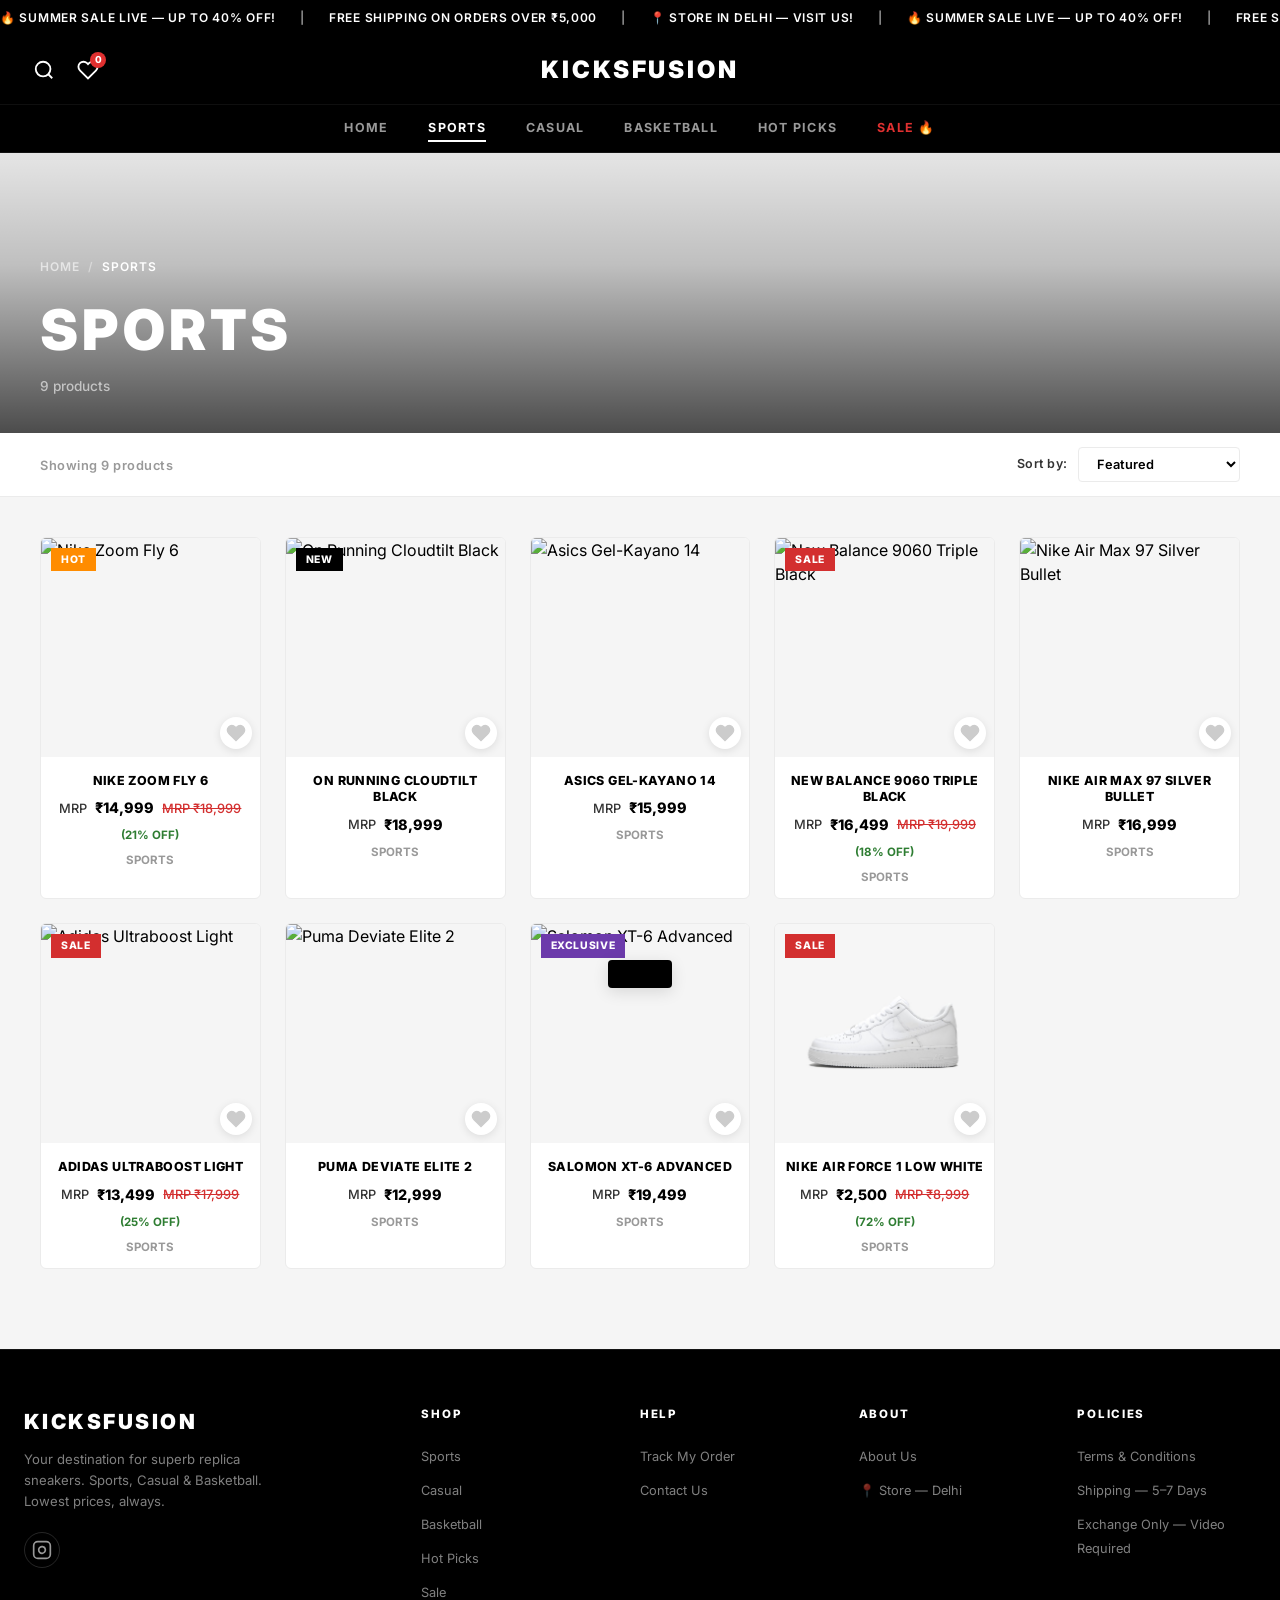
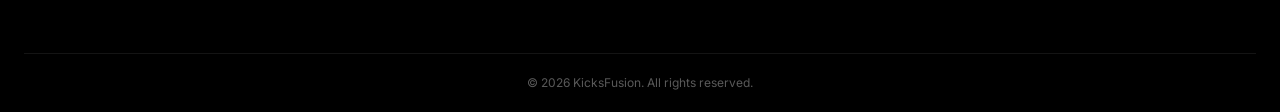
==== category.html @ e2db168f "Initial commit: Sneaker store website" ====
<!DOCTYPE html>
<html lang="en">
<head>
  <meta charset="UTF-8" />
  <meta name="viewport" content="width=device-width, initial-scale=1.0" />
  <title>KicksFusion — Category</title>
  <meta name="description" content="Browse premium replica sneakers at KicksFusion. Superb quality at the lowest prices." />
  <link rel="preconnect" href="https://fonts.googleapis.com" />
  <link rel="preconnect" href="https://fonts.gstatic.com" crossorigin />
  <link href="https://fonts.googleapis.com/css2?family=Inter:wght@400;500;600;700;800;900&display=swap" rel="stylesheet" />
  <link rel="stylesheet" href="style.css" />
  <link rel="stylesheet" href="category.css" />
</head>
<body>

  <!-- ========== ANNOUNCEMENT BAR ========== -->
  <div class="announcement-bar" id="announcement-bar">
    <div class="announcement-track">
      <div class="announcement-content">
        <span>🔥 SUMMER SALE LIVE — UP TO 40% OFF!</span>
        <span class="ann-divider">|</span>
        <span>FREE SHIPPING ON ORDERS OVER ₹5,000</span>
        <span class="ann-divider">|</span>
        <span>📍 STORE IN DELHI — VISIT US!</span>
        <span class="ann-divider">|</span>
        <span>🔥 SUMMER SALE LIVE — UP TO 40% OFF!</span>
        <span class="ann-divider">|</span>
        <span>FREE SHIPPING ON ORDERS OVER ₹5,000</span>
        <span class="ann-divider">|</span>
        <span>📍 STORE IN DELHI — VISIT US!</span>
      </div>
      <div class="announcement-content">
        <span>🔥 SUMMER SALE LIVE — UP TO 40% OFF!</span>
        <span class="ann-divider">|</span>
        <span>FREE SHIPPING ON ORDERS OVER ₹5,000</span>
        <span class="ann-divider">|</span>
        <span>📍 STORE IN DELHI — VISIT US!</span>
        <span class="ann-divider">|</span>
        <span>🔥 SUMMER SALE LIVE — UP TO 40% OFF!</span>
        <span class="ann-divider">|</span>
        <span>FREE SHIPPING ON ORDERS OVER ₹5,000</span>
        <span class="ann-divider">|</span>
        <span>📍 STORE IN DELHI — VISIT US!</span>
      </div>
    </div>
  </div>

  <!-- ========== NAVIGATION ========== -->
  <nav class="navbar" id="navbar">
    <div class="nav-container">
      <button class="hamburger" id="hamburger" aria-label="Menu">
        <svg width="24" height="24" viewBox="0 0 24 24" fill="none" stroke="currentColor" stroke-width="2"><line x1="3" y1="6" x2="21" y2="6"/><line x1="3" y1="12" x2="21" y2="12"/><line x1="3" y1="18" x2="21" y2="18"/></svg>
      </button>
      <a href="index.html" class="logo" id="logo">KICKSFUSION</a>
      <div class="nav-icons">
        <button class="nav-icon-btn" id="search-toggle" aria-label="Search">
          <svg width="22" height="22" viewBox="0 0 24 24" fill="none" stroke="currentColor" stroke-width="2"><circle cx="11" cy="11" r="8"/><line x1="21" y1="21" x2="16.65" y2="16.65"/></svg>
        </button>
        <a href="wishlist.html" class="nav-icon-btn nav-wishlist-btn" id="wishlist-toggle" aria-label="Wishlist">
          <svg width="22" height="22" viewBox="0 0 24 24" fill="none" stroke="currentColor" stroke-width="2"><path d="M20.84 4.61a5.5 5.5 0 00-7.78 0L12 5.67l-1.06-1.06a5.5 5.5 0 00-7.78 7.78l1.06 1.06L12 21.23l7.78-7.78 1.06-1.06a5.5 5.5 0 000-7.78z"/></svg>
          <span class="wishlist-count" id="wishlist-count">0</span>
        </a>
      </div>
    </div>
    <div class="nav-links-bar">
      <div class="nav-links-container">
        <a href="index.html" class="nav-link">HOME</a>
        <a href="category.html?cat=sports" class="nav-link" data-cat="sports">SPORTS</a>
        <a href="category.html?cat=casual" class="nav-link" data-cat="casual">CASUAL</a>
        <a href="category.html?cat=basketball" class="nav-link" data-cat="basketball">BASKETBALL</a>

        <a href="category.html?cat=hot-picks" class="nav-link" data-cat="hot-picks">HOT PICKS</a>
        <a href="category.html?cat=sale" class="nav-link sale-link" data-cat="sale">SALE 🔥</a>
      </div>
    </div>
  </nav>

  <!-- ========== MOBILE MENU ========== -->
  <div class="mobile-menu" id="mobile-menu">
    <div class="mobile-menu-header">
      <span class="mobile-menu-title">MENU</span>
      <button class="mobile-menu-close" id="mobile-menu-close" aria-label="Close menu">
        <svg width="24" height="24" viewBox="0 0 24 24" fill="none" stroke="currentColor" stroke-width="2"><line x1="18" y1="6" x2="6" y2="18"/><line x1="6" y1="6" x2="18" y2="18"/></svg>
      </button>
    </div>
    <div class="mobile-menu-links">
      <a href="index.html">HOME</a>
      <a href="category.html?cat=sports">SPORTS</a>
      <a href="category.html?cat=casual">CASUAL</a>
      <a href="category.html?cat=basketball">BASKETBALL</a>

      <a href="category.html?cat=hot-picks">HOT PICKS</a>
      <a href="category.html?cat=sale" class="sale-link">SALE 🔥</a>
    </div>
  </div>
  <div class="menu-overlay" id="menu-overlay"></div>

  <!-- ========== SEARCH BAR ========== -->
  <div class="search-overlay" id="search-overlay">
    <div class="search-bar-wrapper">
      <input type="text" class="search-input" id="search-input" placeholder="Search sneakers, brands, styles..." />
      <button class="search-close" id="search-close" aria-label="Close search">
        <svg width="24" height="24" viewBox="0 0 24 24" fill="none" stroke="currentColor" stroke-width="2"><line x1="18" y1="6" x2="6" y2="18"/><line x1="6" y1="6" x2="18" y2="18"/></svg>
      </button>
    </div>
    <div class="search-suggestions">
      <span class="search-tag">Jordan 1</span>
      <span class="search-tag">Dunks</span>
      <span class="search-tag">New Balance 550</span>
      <span class="search-tag">Yeezy</span>
      <span class="search-tag">Air Force 1</span>
      <span class="search-tag">On Running</span>
    </div>
  </div>

  <!-- ========== CATEGORY HERO BANNER ========== -->
  <section class="cat-hero" id="cat-hero">
    <div class="cat-hero-overlay"></div>
    <div class="cat-hero-content">
      <nav class="breadcrumb" id="breadcrumb">
        <a href="index.html">Home</a>
        <span>/</span>
        <span id="breadcrumb-cat">Category</span>
      </nav>
      <h1 id="cat-title">CATEGORY</h1>
      <p id="cat-count">0 products</p>
    </div>
  </section>

  <!-- ========== FILTER BAR ========== -->
  <div class="filter-bar">
    <div class="filter-container">
      <div class="filter-left">
        <span class="filter-label" id="results-count">Showing 0 products</span>
      </div>
      <div class="filter-right">
        <label class="sort-label" for="sort-select">Sort by:</label>
        <select class="sort-select" id="sort-select">
          <option value="default">Featured</option>
          <option value="price-low">Price: Low to High</option>
          <option value="price-high">Price: High to Low</option>
          <option value="name-az">Name: A-Z</option>
        </select>
      </div>
    </div>
  </div>

  <!-- ========== PRODUCT GRID ========== -->
  <section class="cat-products">
    <div class="cat-products-container">
      <div class="cat-product-grid" id="cat-product-grid">
        <!-- JS injects product cards -->
      </div>
    </div>
  </section>

  <!-- ========== FOOTER ========== -->
  <footer class="footer" id="footer">
    <div class="footer-container">
      <div class="footer-grid">
        <div class="footer-col footer-brand-col">
          <a href="index.html" class="footer-logo">KICKSFUSION</a>
          <p class="footer-desc">Your destination for superb replica sneakers. Sports, Casual & Basketball. Lowest prices, always.</p>
          <div class="footer-socials">
            <a href="https://www.instagram.com/_kicks_fusion_/" target="_blank" aria-label="Instagram" class="social-link">
              <svg width="20" height="20" viewBox="0 0 24 24" fill="none" stroke="currentColor" stroke-width="2"><rect x="2" y="2" width="20" height="20" rx="5"/><path d="M16 11.37A4 4 0 1112.63 8 4 4 0 0116 11.37z"/><line x1="17.5" y1="6.5" x2="17.51" y2="6.5"/></svg>
            </a>
          </div>
        </div>
        <div class="footer-col">
          <h4>SHOP</h4>
          <ul>
            <li><a href="category.html?cat=sports">Sports</a></li>
            <li><a href="category.html?cat=casual">Casual</a></li>
            <li><a href="category.html?cat=basketball">Basketball</a></li>

            <li><a href="category.html?cat=hot-picks">Hot Picks</a></li>
            <li><a href="category.html?cat=sale">Sale</a></li>
          </ul>
        </div>
        <div class="footer-col">
          <h4>HELP</h4>
          <ul>
            <li><a href="https://wa.me/918830056741?text=Hi!%20I%20want%20to%20track%20my%20order." target="_blank">Track My Order</a></li>
            <li><a href="https://wa.me/918830056741?text=Hi!%20I%20need%20help." target="_blank">Contact Us</a></li>
          </ul>
        </div>
        <div class="footer-col">
          <h4>ABOUT</h4>
          <ul>
            <li><a href="index.html#about">About Us</a></li>
            <li><a href="https://www.google.com/maps/place/Delhi" target="_blank">📍 Store — Delhi</a></li>
          </ul>
        </div>
        <div class="footer-col">
          <h4>POLICIES</h4>
          <ul>

            <li><a href="#">Terms & Conditions</a></li>
            <li><a href="#">Shipping — 5–7 Days</a></li>
            <li><a href="#">Exchange Only — Video Required</a></li>
          </ul>
        </div>
      </div>
      <div class="footer-bottom">
        <p>&copy; 2026 KicksFusion. All rights reserved.</p>
      </div>
    </div>
  </footer>

  <!-- ========== TOAST ========== -->
  <div class="toast" id="toast">
    <span class="toast-msg" id="toast-msg"></span>
  </div>

  <script src="products.js"></script>
  <script src="category.js"></script>
</body>
</html>
---- style.css ----
/* ==============================================
   KICKSFUSION — Premium Sneaker Store Styles
   Inspired by CrepDogCrew design language
   ============================================== */

/* ---------- VARIABLES ---------- */
:root {
  --black: #000000;
  --white: #ffffff;
  --off-white: #f5f5f5;
  --light-grey: #ebebeb;
  --mid-grey: #999999;
  --dark-grey: #333333;
  --red: #e03030;
  --sale-red: #d32f2f;
  --green: #2e7d32;
  --font: 'Inter', system-ui, -apple-system, sans-serif;
  --max-w: 1400px;
  --transition: 0.3s ease;
  --shadow-sm: 0 1px 4px rgba(0,0,0,0.08);
  --shadow-md: 0 4px 16px rgba(0,0,0,0.12);
}

/* ---------- RESET ---------- */
*, *::before, *::after { margin: 0; padding: 0; box-sizing: border-box; }
html { scroll-behavior: smooth; font-size: 16px; }
body {
  font-family: var(--font);
  background: var(--white);
  color: var(--black);
  line-height: 1.5;
  overflow-x: hidden;
  -webkit-font-smoothing: antialiased;
}
a { text-decoration: none; color: inherit; }
ul { list-style: none; }
img { display: block; max-width: 100%; height: auto; }
button { font-family: inherit; cursor: pointer; border: none; background: none; color: inherit; }

/* ============================================
   ANNOUNCEMENT BAR
   ============================================ */
.announcement-bar {
  background: var(--black);
  color: var(--white);
  font-size: 0.75rem;
  font-weight: 600;
  letter-spacing: 0.06em;
  text-transform: uppercase;
  overflow: hidden;
  height: 36px;
  display: flex;
  align-items: center;
}

.announcement-track {
  width: 100%;
  overflow: hidden;
  display: flex;
}

.announcement-content {
  display: flex;
  gap: 24px;
  white-space: nowrap;
  animation: scrollAnnouncement 35s linear infinite;
  flex-shrink: 0;
  padding-right: 24px;
}

.ann-divider { color: var(--mid-grey); }

@keyframes scrollAnnouncement {
  from { transform: translateX(0); }
  to { transform: translateX(-100%); }
}

/* ============================================
   NAVBAR
   ============================================ */
.navbar {
  position: sticky;
  top: 0;
  z-index: 100;
  background: var(--black);
  border-bottom: 1px solid rgba(255,255,255,0.08);
}

.nav-container {
  display: flex;
  align-items: center;
  justify-content: space-between;
  padding: 14px 24px;
  max-width: var(--max-w);
  margin: 0 auto;
}

.hamburger {
  color: var(--white);
  display: flex;
  align-items: center;
  justify-content: center;
  width: 40px;
  height: 40px;
}

.logo {
  font-size: 1.5rem;
  font-weight: 900;
  letter-spacing: 0.12em;
  color: var(--white);
  position: absolute;
  left: 50%;
  transform: translateX(-50%);
}

.nav-icons {
  display: flex;
  align-items: center;
  gap: 4px;
}

.nav-icon-btn {
  color: var(--white);
  width: 40px;
  height: 40px;
  display: flex;
  align-items: center;
  justify-content: center;
  border-radius: 50%;
  transition: var(--transition);
}

.nav-icon-btn:hover { background: rgba(255,255,255,0.1); }

/* Wishlist header button */
.nav-wishlist-btn { position: relative; }

.wishlist-count {
  position: absolute;
  top: 2px;
  right: 2px;
  font-size: 0.6rem;
  font-weight: 800;
  background: var(--red);
  color: var(--white);
  min-width: 16px;
  height: 16px;
  display: flex;
  align-items: center;
  justify-content: center;
  border-radius: 50%;
  padding: 0 4px;
}

/* Like button on product cards */
.product-like-btn {
  position: absolute;
  bottom: 8px;
  right: 8px;
  z-index: 3;
  width: 32px;
  height: 32px;
  display: flex;
  align-items: center;
  justify-content: center;
  border-radius: 50%;
  background: var(--white);
  border: none;
  cursor: pointer;
  color: #ccc;
  box-shadow: 0 2px 8px rgba(0,0,0,0.1);
  transition: all 0.25s ease;
}

.product-like-btn:hover {
  background: var(--white);
  transform: scale(1.1);
}

.product-like-btn.liked {
  color: #e53e3e;
  background: var(--white);
}

.product-like-btn.liked svg {
  animation: likePopIn 0.35s ease;
}

@keyframes likePopIn {
  0% { transform: scale(1); }
  50% { transform: scale(1.35); }
  100% { transform: scale(1); }
}

/* Desktop Nav Links Bar */
.nav-links-bar {
  background: var(--black);
  border-top: 1px solid rgba(255,255,255,0.06);
  display: none;
}

.nav-links-container {
  max-width: var(--max-w);
  margin: 0 auto;
  display: flex;
  justify-content: center;
  gap: 40px;
  padding: 10px 24px;
}

.nav-link {
  font-size: 0.78rem;
  font-weight: 700;
  letter-spacing: 0.1em;
  color: rgba(255,255,255,0.6);
  transition: var(--transition);
  padding: 4px 0;
  position: relative;
}

.nav-link::after {
  content: '';
  position: absolute;
  bottom: 0;
  left: 0;
  width: 0;
  height: 2px;
  background: var(--white);
  transition: var(--transition);
}

.nav-link:hover, .nav-link.active { color: var(--white); }
.nav-link:hover::after, .nav-link.active::after { width: 100%; }
.nav-link.sale-link { color: var(--red); }
.nav-link.sale-link:hover { color: #ff5555; }
.nav-link.sale-link::after { background: var(--red); }

@media (min-width: 769px) {
  .nav-links-bar { display: block; }
  .hamburger { display: none; }
}

/* ============================================
   MOBILE MENU
   ============================================ */
.mobile-menu {
  position: fixed;
  top: 0;
  left: -100%;
  width: 320px;
  max-width: 85vw;
  height: 100vh;
  background: var(--white);
  z-index: 1000;
  transition: left 0.35s cubic-bezier(0.4, 0, 0.2, 1);
  overflow-y: auto;
}

.mobile-menu.open { left: 0; }

.mobile-menu-header {
  display: flex;
  align-items: center;
  justify-content: space-between;
  padding: 20px 24px;
  border-bottom: 1px solid var(--light-grey);
}

.mobile-menu-title {
  font-size: 0.85rem;
  font-weight: 800;
  letter-spacing: 0.15em;
}

.mobile-menu-close {
  width: 36px;
  height: 36px;
  display: flex;
  align-items: center;
  justify-content: center;
}

.mobile-menu-links {
  display: flex;
  flex-direction: column;
}

.mobile-menu-links a {
  padding: 16px 24px;
  font-size: 0.9rem;
  font-weight: 700;
  letter-spacing: 0.08em;
  border-bottom: 1px solid var(--light-grey);
  transition: var(--transition);
}

.mobile-menu-links a:hover { background: var(--off-white); }
.mobile-menu-links .sale-link { color: var(--red); }

.menu-overlay {
  position: fixed;
  inset: 0;
  background: rgba(0,0,0,0.5);
  z-index: 999;
  opacity: 0;
  pointer-events: none;
  transition: opacity 0.3s ease;
}

.menu-overlay.show {
  opacity: 1;
  pointer-events: all;
}

/* ============================================
   SEARCH OVERLAY
   ============================================ */
.search-overlay {
  position: fixed;
  top: 0;
  left: 0;
  right: 0;
  background: var(--white);
  z-index: 500;
  padding: 24px;
  transform: translateY(-100%);
  transition: transform 0.35s cubic-bezier(0.4, 0, 0.2, 1);
  box-shadow: var(--shadow-md);
}

.search-overlay.open { transform: translateY(0); }

.search-bar-wrapper {
  max-width: 700px;
  margin: 0 auto;
  display: flex;
  align-items: center;
  gap: 12px;
  border-bottom: 2px solid var(--black);
  padding-bottom: 12px;
}

.search-input {
  flex: 1;
  font-size: 1.1rem;
  font-weight: 500;
  border: none;
  outline: none;
  font-family: inherit;
  background: transparent;
}

.search-close {
  width: 36px;
  height: 36px;
  display: flex;
  align-items: center;
  justify-content: center;
}

.search-suggestions {
  max-width: 700px;
  margin: 16px auto 0;
  display: flex;
  flex-wrap: wrap;
  gap: 8px;
}

.search-tag {
  padding: 6px 16px;
  background: var(--off-white);
  border-radius: 50px;
  font-size: 0.8rem;
  font-weight: 600;
  cursor: pointer;
  transition: var(--transition);
}

.search-tag:hover {
  background: var(--black);
  color: var(--white);
}

/* ============================================
   HERO CAROUSEL
   ============================================ */
.hero-carousel {
  position: relative;
  width: 100%;
  height: 70vh;
  min-height: 400px;
  max-height: 700px;
  overflow: hidden;
  background: var(--black);
}

.carousel-track {
  width: 100%;
  height: 100%;
  position: relative;
}

.carousel-slide {
  position: absolute;
  inset: 0;
  background-size: cover;
  background-position: center;
  opacity: 0;
  transition: opacity 0.8s ease;
}

.carousel-slide.active { opacity: 1; }

.slide-overlay {
  position: absolute;
  inset: 0;
  background: linear-gradient(to right, rgba(0,0,0,0.7) 0%, rgba(0,0,0,0.3) 50%, rgba(0,0,0,0.1) 100%);
}

.slide-content {
  position: absolute;
  bottom: 15%;
  left: 5%;
  color: var(--white);
  max-width: 500px;
  z-index: 2;
}

.slide-tag {
  display: inline-block;
  font-size: 0.7rem;
  font-weight: 800;
  letter-spacing: 0.15em;
  padding: 6px 18px;
  background: var(--red);
  color: var(--white);
  border-radius: 2px;
  margin-bottom: 16px;
  text-transform: uppercase;
}

.slide-content h1 {
  font-size: clamp(2.5rem, 6vw, 4.5rem);
  font-weight: 900;
  line-height: 1;
  letter-spacing: -0.02em;
  margin-bottom: 12px;
  text-transform: uppercase;
}

.slide-content p {
  font-size: 1rem;
  color: rgba(255,255,255,0.75);
  margin-bottom: 24px;
  font-weight: 400;
}

.slide-btn {
  display: inline-block;
  padding: 14px 40px;
  background: var(--white);
  color: var(--black);
  font-size: 0.8rem;
  font-weight: 800;
  letter-spacing: 0.12em;
  text-transform: uppercase;
  transition: var(--transition);
}

.slide-btn:hover {
  background: var(--black);
  color: var(--white);
  outline: 2px solid var(--white);
}

.carousel-controls {
  position: absolute;
  bottom: 24px;
  right: 5%;
  display: flex;
  align-items: center;
  gap: 12px;
  z-index: 3;
}

.carousel-arrow {
  width: 44px;
  height: 44px;
  background: rgba(255,255,255,0.15);
  backdrop-filter: blur(8px);
  border-radius: 50%;
  display: flex;
  align-items: center;
  justify-content: center;
  color: var(--white);
  transition: var(--transition);
  border: 1px solid rgba(255,255,255,0.2);
}

.carousel-arrow:hover {
  background: var(--white);
  color: var(--black);
}

.carousel-dots {
  display: flex;
  gap: 8px;
}

.carousel-dot {
  width: 10px;
  height: 10px;
  border-radius: 50%;
  background: rgba(255,255,255,0.3);
  cursor: pointer;
  transition: var(--transition);
}

.carousel-dot.active {
  background: var(--white);
  transform: scale(1.2);
}

/* ============================================
   TRENDING TICKER
   ============================================ */
.trending-ticker {
  display: flex;
  align-items: center;
  background: var(--off-white);
  border-bottom: 1px solid var(--light-grey);
  height: 44px;
  overflow: hidden;
}

.ticker-label {
  flex-shrink: 0;
  font-size: 0.7rem;
  font-weight: 800;
  letter-spacing: 0.12em;
  padding: 0 20px;
  background: var(--black);
  color: var(--white);
  height: 100%;
  display: flex;
  align-items: center;
}

.ticker-track {
  flex: 1;
  overflow: hidden;
}

.ticker-content {
  display: flex;
  align-items: center;
  gap: 20px;
  white-space: nowrap;
  animation: tickerScroll 25s linear infinite;
}

.ticker-item {
  font-size: 0.8rem;
  font-weight: 600;
  color: var(--dark-grey);
  transition: var(--transition);
}

.ticker-item:hover { color: var(--red); }

.ticker-dot {
  font-size: 0.35rem;
  color: var(--mid-grey);
}

@keyframes tickerScroll {
  from { transform: translateX(0); }
  to { transform: translateX(-50%); }
}

/* ============================================
   CATEGORY SECTION & GRID
   ============================================ */
.category-section {
  padding: 56px 0 48px;
}

.category-grid {
  display: grid;
  grid-template-columns: repeat(3, 1fr);
  gap: 20px;
  max-width: var(--max-w);
  margin: 28px auto 0;
  padding: 0 24px;
}

.cat-block {
  position: relative;
  aspect-ratio: 4/3;
  overflow: hidden;
  display: flex;
  align-items: center;
  justify-content: center;
  border-radius: 10px;
}

.cat-block img {
  width: 100%;
  height: 100%;
  object-fit: cover;
  transition: transform 0.5s ease;
}

.cat-block:hover img { transform: scale(1.08); }

.cat-block::after {
  content: '';
  position: absolute;
  inset: 0;
  background: rgba(0,0,0,0.35);
  transition: var(--transition);
  border-radius: 10px;
}

.cat-block:hover::after { background: rgba(0,0,0,0.15); }

.cat-label {
  position: absolute;
  z-index: 2;
  font-size: clamp(0.95rem, 1.8vw, 1.2rem);
  font-weight: 900;
  letter-spacing: 0.15em;
  color: var(--white);
  text-transform: uppercase;
}

/* Category card staggered animation */
.cat-animate {
  opacity: 0;
  transform: translateY(40px) scale(0.95);
  transition: opacity 0.6s cubic-bezier(0.4, 0, 0.2, 1),
              transform 0.6s cubic-bezier(0.4, 0, 0.2, 1);
}

.cat-animate.visible { opacity: 1; transform: translateY(0) scale(1); }
.cat-animate:nth-child(1) { transition-delay: 0.05s; }
.cat-animate:nth-child(2) { transition-delay: 0.2s; }
.cat-animate:nth-child(3) { transition-delay: 0.35s; }

/* ============================================
   PRODUCT SECTIONS
   ============================================ */
.product-section {
  padding: 48px 0 56px;
}

.section-top {
  display: flex;
  align-items: center;
  justify-content: space-between;
  padding: 0 24px;
  margin-bottom: 28px;
  max-width: var(--max-w);
  margin-left: auto;
  margin-right: auto;
  margin-bottom: 28px;
}

.section-title {
  font-size: 1.3rem;
  font-weight: 900;
  letter-spacing: 0.1em;
  text-transform: uppercase;
}

.section-title.centered { text-align: center; }

.view-all-link {
  font-size: 0.8rem;
  font-weight: 700;
  letter-spacing: 0.06em;
  color: var(--dark-grey);
  transition: var(--transition);
  text-transform: uppercase;
  border-bottom: 2px solid transparent;
  padding-bottom: 2px;
}

.view-all-link:hover {
  color: var(--black);
  border-bottom-color: var(--black);
}

/* Product Scroll Container */
.product-scroll {
  display: flex;
  gap: 16px;
  overflow-x: auto;
  scroll-snap-type: x mandatory;
  padding: 0 24px 16px;
  max-width: var(--max-w);
  margin: 0 auto;
  scrollbar-width: none;
  -ms-overflow-style: none;
}

.product-scroll::-webkit-scrollbar { display: none; }

/* Product Card */
.product-card {
  flex: 0 0 240px;
  scroll-snap-align: start;
  cursor: pointer;
  position: relative;
  background: var(--white);
  transition: var(--transition);
}

.product-card:hover { transform: translateY(-4px); }

.product-card-image {
  position: relative;
  aspect-ratio: 1;
  background: #f5f5f5;
  overflow: hidden;
}

.product-card-image img {
  width: 100%;
  height: 100%;
  object-fit: cover;
  transition: transform 0.4s ease;
}

.product-card:hover .product-card-image img { transform: scale(1.05); }

.product-card-badge {
  position: absolute;
  top: 10px;
  left: 10px;
  z-index: 2;
  font-size: 0.65rem;
  font-weight: 800;
  padding: 4px 10px;
  text-transform: uppercase;
  letter-spacing: 0.06em;
}

.badge-sale { background: var(--sale-red); color: var(--white); }
.badge-new { background: var(--black); color: var(--white); }
.badge-hot { background: #ff8c00; color: var(--white); }
.badge-exclusive { background: #6c3aab; color: var(--white); }

.product-card-info {
  padding: 16px 8px 12px;
  text-align: center;
}

.product-card-name {
  font-size: 0.78rem;
  font-weight: 800;
  text-transform: uppercase;
  letter-spacing: 0.03em;
  line-height: 1.35;
  margin-bottom: 8px;
  color: var(--black);
  display: -webkit-box;
  -webkit-line-clamp: 2;
  -webkit-box-orient: vertical;
  overflow: hidden;
}

.product-card-price {
  display: flex;
  align-items: center;
  justify-content: center;
  gap: 8px;
  flex-wrap: wrap;
}

.price-label {
  font-size: 0.8rem;
  font-weight: 500;
  color: var(--dark-grey);
}

.price-current {
  font-size: 0.9rem;
  font-weight: 800;
}

.price-old {
  font-size: 0.8rem;
  color: var(--sale-red);
  text-decoration: line-through;
  font-weight: 500;
}

.price-discount {
  font-size: 0.72rem;
  font-weight: 700;
  color: var(--green);
}

/* ============================================
   PROMO BANNER
   ============================================ */
.promo-banner {
  padding: 2px 0;
}

.promo-banner-inner {
  display: block;
  position: relative;
  width: 100%;
  height: 360px;
  background-size: cover;
  background-position: center;
  overflow: hidden;
}

.promo-overlay {
  position: absolute;
  inset: 0;
  background: linear-gradient(to right, rgba(0,0,0,0.65) 0%, rgba(0,0,0,0.2) 60%, transparent 100%);
}

.promo-content {
  position: absolute;
  bottom: 15%;
  left: 5%;
  color: var(--white);
  z-index: 2;
}

.promo-tag {
  display: inline-block;
  font-size: 0.7rem;
  font-weight: 800;
  letter-spacing: 0.12em;
  padding: 5px 14px;
  background: var(--red);
  margin-bottom: 14px;
  text-transform: uppercase;
}

.promo-content h2 {
  font-size: clamp(1.8rem, 4vw, 3rem);
  font-weight: 900;
  line-height: 1.05;
  letter-spacing: 0.02em;
  text-transform: uppercase;
  margin-bottom: 16px;
}

.promo-cta {
  font-size: 0.8rem;
  font-weight: 800;
  letter-spacing: 0.1em;
  padding: 12px 32px;
  background: var(--white);
  color: var(--black);
  text-transform: uppercase;
  display: inline-block;
  transition: var(--transition);
}

.promo-banner-inner:hover .promo-cta {
  background: var(--black);
  color: var(--white);
}

/* ============================================
   CATEGORY BANNER ROW
   ============================================ */
.category-banner-row {
  display: flex;
  overflow-x: auto;
  gap: 2px;
  scrollbar-width: none;
  padding: 2px 0;
}

.category-banner-row::-webkit-scrollbar { display: none; }

.cat-banner-item {
  flex: 0 0 20%;
  min-width: 200px;
  position: relative;
  aspect-ratio: 3/4;
  overflow: hidden;
}

.cat-banner-item img {
  width: 100%;
  height: 100%;
  object-fit: cover;
  transition: transform 0.5s ease;
}

.cat-banner-item:hover img { transform: scale(1.06); }

.cat-banner-item::after {
  content: '';
  position: absolute;
  inset: 0;
  background: linear-gradient(to top, rgba(0,0,0,0.6) 0%, transparent 50%);
}

.cat-banner-label {
  position: absolute;
  bottom: 20px;
  left: 0;
  right: 0;
  text-align: center;
  font-size: 0.85rem;
  font-weight: 900;
  letter-spacing: 0.15em;
  color: var(--white);
  text-transform: uppercase;
  z-index: 2;
}

/* ============================================
   BRAND MARQUEE
   ============================================ */
.brand-marquee {
  padding: 32px 0;
  border-top: 1px solid var(--light-grey);
  border-bottom: 1px solid var(--light-grey);
  overflow: hidden;
  background: var(--off-white);
}

.brand-track { overflow: hidden; }

.brand-items {
  display: flex;
  gap: 60px;
  animation: brandScroll 20s linear infinite;
  white-space: nowrap;
}

.brand-items span {
  font-size: 1rem;
  font-weight: 800;
  color: var(--mid-grey);
  letter-spacing: 0.15em;
  flex-shrink: 0;
}

@keyframes brandScroll {
  from { transform: translateX(0); }
  to { transform: translateX(-50%); }
}

/* ============================================
   EXPERIENCE SECTION
   ============================================ */
.experience-section {
  padding: 64px 24px;
  max-width: var(--max-w);
  margin: 0 auto;
}

.experience-section .section-title {
  margin-bottom: 40px;
}

.experience-grid {
  display: grid;
  grid-template-columns: repeat(4, 1fr);
  gap: 24px;
}

.exp-card {
  text-align: center;
  padding: 36px 20px;
  border: 1px solid var(--light-grey);
  transition: var(--transition);
}

.exp-card:hover {
  border-color: var(--black);
  transform: translateY(-4px);
  box-shadow: var(--shadow-md);
}

.exp-icon {
  font-size: 2rem;
  margin-bottom: 16px;
}

.exp-card h3 {
  font-size: 0.8rem;
  font-weight: 900;
  letter-spacing: 0.12em;
  margin-bottom: 8px;
}

.exp-card p {
  font-size: 0.82rem;
  color: var(--mid-grey);
  line-height: 1.5;
}

/* ============================================
   ABOUT US SECTION
   ============================================ */
.about-section {
  padding: 72px 24px;
  background: var(--white);
}

.about-inner {
  max-width: var(--max-w);
  margin: 0 auto;
}

.about-section .section-title {
  margin-bottom: 40px;
}

.about-content {
  max-width: 800px;
  margin: 0 auto;
}

.about-text p {
  font-size: 0.95rem;
  color: var(--dark-grey);
  line-height: 1.8;
  margin-bottom: 18px;
}

.about-lead {
  font-size: 1.15rem !important;
  color: var(--black) !important;
  line-height: 1.6 !important;
}

.about-highlights {
  display: grid;
  grid-template-columns: repeat(3, 1fr);
  gap: 24px;
  margin-top: 36px;
  padding-top: 36px;
  border-top: 1px solid var(--light-grey);
}

.about-highlight {
  text-align: center;
}

.about-highlight-num {
  display: block;
  font-size: 1.8rem;
  font-weight: 900;
  color: var(--black);
  margin-bottom: 6px;
}

.about-highlight-label {
  font-size: 0.78rem;
  font-weight: 600;
  text-transform: uppercase;
  letter-spacing: 0.08em;
  color: var(--mid-grey);
}

@media (max-width: 480px) {
  .about-highlights { grid-template-columns: 1fr; gap: 20px; }
}

/* ============================================
   NEWSLETTER
   ============================================ */
.newsletter-section {
  background: var(--black);
  color: var(--white);
  padding: 64px 24px;
}

.newsletter-inner {
  max-width: 600px;
  margin: 0 auto;
  text-align: center;
}

.newsletter-inner h2 {
  font-size: 1.8rem;
  font-weight: 900;
  letter-spacing: 0.1em;
  margin-bottom: 12px;
}

.newsletter-inner p {
  color: rgba(255,255,255,0.6);
  font-size: 0.9rem;
  margin-bottom: 28px;
}

.newsletter-form {
  display: flex;
  gap: 0;
  max-width: 480px;
  margin: 0 auto;
}

.newsletter-form input {
  flex: 1;
  padding: 14px 20px;
  font-size: 0.85rem;
  font-family: inherit;
  border: 1px solid rgba(255,255,255,0.2);
  background: transparent;
  color: var(--white);
  outline: none;
  transition: var(--transition);
}

.newsletter-form input::placeholder { color: rgba(255,255,255,0.4); }
.newsletter-form input:focus { border-color: var(--white); }

.newsletter-btn {
  padding: 14px 28px;
  background: var(--white);
  color: var(--black);
  font-size: 0.75rem;
  font-weight: 800;
  letter-spacing: 0.1em;
  border: none;
  cursor: pointer;
  font-family: inherit;
  transition: var(--transition);
}

.newsletter-btn:hover {
  background: var(--red);
  color: var(--white);
}

/* ============================================
   FOOTER
   ============================================ */
.footer {
  background: var(--black);
  color: var(--white);
  padding: 56px 24px 0;
  border-top: 1px solid rgba(255,255,255,0.08);
}

.footer-container {
  max-width: var(--max-w);
  margin: 0 auto;
}

.footer-grid {
  display: grid;
  grid-template-columns: 2fr 1fr 1fr 1fr 1fr;
  gap: 40px;
  padding-bottom: 40px;
}

.footer-logo {
  font-size: 1.3rem;
  font-weight: 900;
  letter-spacing: 0.12em;
  color: var(--white);
  display: block;
  margin-bottom: 12px;
}

.footer-desc {
  font-size: 0.82rem;
  color: rgba(255,255,255,0.5);
  line-height: 1.6;
  margin-bottom: 20px;
  max-width: 260px;
}

.footer-socials {
  display: flex;
  gap: 12px;
}

.social-link {
  width: 36px;
  height: 36px;
  display: flex;
  align-items: center;
  justify-content: center;
  border: 1px solid rgba(255,255,255,0.15);
  border-radius: 50%;
  color: rgba(255,255,255,0.6);
  transition: var(--transition);
}

.social-link:hover {
  background: var(--white);
  color: var(--black);
  border-color: var(--white);
}

.footer-col h4 {
  font-size: 0.72rem;
  font-weight: 800;
  letter-spacing: 0.15em;
  color: var(--white);
  margin-bottom: 20px;
}

.footer-col ul li {
  margin-bottom: 10px;
}

.footer-col ul a {
  font-size: 0.8rem;
  color: rgba(255,255,255,0.5);
  transition: var(--transition);
}

.footer-col ul a:hover {
  color: var(--white);
}

.footer-bottom {
  padding: 20px 0;
  border-top: 1px solid rgba(255,255,255,0.08);
  text-align: center;
}

.footer-bottom p {
  font-size: 0.75rem;
  color: rgba(255,255,255,0.35);
}

/* ============================================
   TOAST
   ============================================ */
.toast {
  position: fixed;
  bottom: 32px;
  left: 50%;
  transform: translateX(-50%) translateY(120px);
  background: var(--black);
  color: var(--white);
  padding: 14px 32px;
  font-size: 0.85rem;
  font-weight: 600;
  border-radius: 4px;
  z-index: 9999;
  transition: transform 0.4s cubic-bezier(0.4, 0, 0.2, 1);
  box-shadow: var(--shadow-md);
  white-space: nowrap;
}

.toast.show {
  transform: translateX(-50%) translateY(0);
}

/* ============================================
   SCROLL REVEAL
   ============================================ */
.reveal {
  opacity: 0;
  transform: translateY(30px);
  transition: opacity 0.6s ease, transform 0.6s ease;
}

.reveal.visible {
  opacity: 1;
  transform: translateY(0);
}

/* ============================================
   RESPONSIVE
   ============================================ */
@media (max-width: 1024px) {
  .experience-grid { grid-template-columns: repeat(2, 1fr); }
  .footer-grid { grid-template-columns: repeat(3, 1fr); }
  .product-card { flex: 0 0 220px; }
}

@media (max-width: 768px) {
  .category-grid { grid-template-columns: repeat(2, 1fr); }
  .cat-block { aspect-ratio: 4/3; }
  .promo-banner-inner { height: 280px; }
  .cat-banner-item { flex: 0 0 45%; min-width: 160px; }
  .experience-grid { grid-template-columns: 1fr 1fr; gap: 12px; }
  .exp-card { padding: 24px 16px; }
  .footer-grid {
    grid-template-columns: 1fr 1fr;
    gap: 32px;
  }
  .newsletter-form { flex-direction: column; }
  .hero-carousel { height: 50vh; min-height: 320px; }
  .slide-content h1 { font-size: clamp(1.8rem, 6vw, 3rem); }
  .product-card { flex: 0 0 180px; }
}

@media (max-width: 480px) {
  .logo { font-size: 1.15rem; }
  .category-grid { grid-template-columns: 1fr 1fr; }
  .experience-grid { grid-template-columns: 1fr; }
  .footer-grid { grid-template-columns: 1fr; gap: 28px; }
  .product-card { flex: 0 0 160px; }
}
---- category.css ----
/* ==============================================
   KICKSFUSION — Category Page Styles
   ============================================== */

/* ---- Category Hero Banner ---- */
.cat-hero {
  position: relative;
  width: 100%;
  height: 280px;
  background-size: cover;
  background-position: center;
  display: flex;
  align-items: flex-end;
  overflow: hidden;
}

.cat-hero-overlay {
  position: absolute;
  inset: 0;
  background: linear-gradient(to top, rgba(0,0,0,0.7) 0%, rgba(0,0,0,0.25) 60%, rgba(0,0,0,0.1) 100%);
}

.cat-hero-content {
  position: relative;
  z-index: 2;
  padding: 36px 40px;
  max-width: var(--max-w);
  width: 100%;
  margin: 0 auto;
}

.breadcrumb {
  display: flex;
  align-items: center;
  gap: 8px;
  margin-bottom: 12px;
  font-size: 0.75rem;
  font-weight: 600;
  letter-spacing: 0.08em;
  text-transform: uppercase;
}

.breadcrumb a {
  color: rgba(255,255,255,0.6);
  transition: 0.3s ease;
}

.breadcrumb a:hover { color: #fff; }

.breadcrumb span {
  color: rgba(255,255,255,0.4);
}

.breadcrumb span:last-child {
  color: #fff;
}

.cat-hero-content h1 {
  font-size: clamp(2rem, 5vw, 3.5rem);
  font-weight: 900;
  color: #fff;
  letter-spacing: 0.08em;
  text-transform: uppercase;
  margin-bottom: 4px;
}

.cat-hero-content p {
  font-size: 0.85rem;
  color: rgba(255,255,255,0.6);
  font-weight: 500;
}

/* ---- Filter Bar ---- */
.filter-bar {
  position: sticky;
  top: 92px;
  z-index: 50;
  background: #fff;
  border-bottom: 1px solid var(--light-grey);
  padding: 14px 0;
}

.filter-container {
  max-width: var(--max-w);
  margin: 0 auto;
  padding: 0 40px;
  display: flex;
  align-items: center;
  justify-content: space-between;
}

.filter-label {
  font-size: 0.8rem;
  font-weight: 600;
  color: var(--mid-grey);
  letter-spacing: 0.04em;
}

.filter-right {
  display: flex;
  align-items: center;
  gap: 10px;
}

.sort-label {
  font-size: 0.78rem;
  font-weight: 600;
  color: var(--dark-grey);
  letter-spacing: 0.04em;
}

.sort-select {
  font-family: inherit;
  font-size: 0.8rem;
  font-weight: 600;
  padding: 8px 14px;
  border: 1px solid var(--light-grey);
  border-radius: 4px;
  background: #fff;
  color: var(--black);
  cursor: pointer;
  outline: none;
  transition: 0.3s ease;
}

.sort-select:focus {
  border-color: var(--black);
}

/* ---- Product Grid ---- */
.cat-products {
  padding: 40px 0 80px;
  min-height: 400px;
  background: var(--off-white);
}

.cat-products-container {
  max-width: var(--max-w);
  margin: 0 auto;
  padding: 0 40px;
}

.cat-product-grid {
  display: grid;
  grid-template-columns: repeat(5, 1fr);
  gap: 24px;
}

/* Reuse product-card from main styles but make it fill grid */
.cat-product-grid .product-card {
  flex: none;
  width: 100%;
  background: #fff;
  border-radius: 6px;
  overflow: hidden;
  border: 1px solid var(--light-grey);
  transition: 0.3s ease;
}

.cat-product-grid .product-card:hover {
  border-color: var(--black);
  box-shadow: 0 8px 24px rgba(0,0,0,0.08);
}

/* ---- Responsive ---- */
@media (max-width: 1024px) {
  .cat-product-grid { grid-template-columns: repeat(3, 1fr); }
  .cat-hero { height: 240px; }
}

@media (max-width: 768px) {
  .cat-product-grid { grid-template-columns: repeat(2, 1fr); gap: 16px; }
  .cat-hero { height: 200px; }
  .cat-hero-content { padding: 24px; }
  .cat-products-container { padding: 0 16px; }
  .filter-container { padding: 0 16px; }
  .filter-bar { top: 58px; }
}

@media (max-width: 480px) {
  .cat-product-grid { grid-template-columns: 1fr 1fr; gap: 12px; }
  .filter-container { flex-direction: column; gap: 8px; align-items: flex-start; }
}
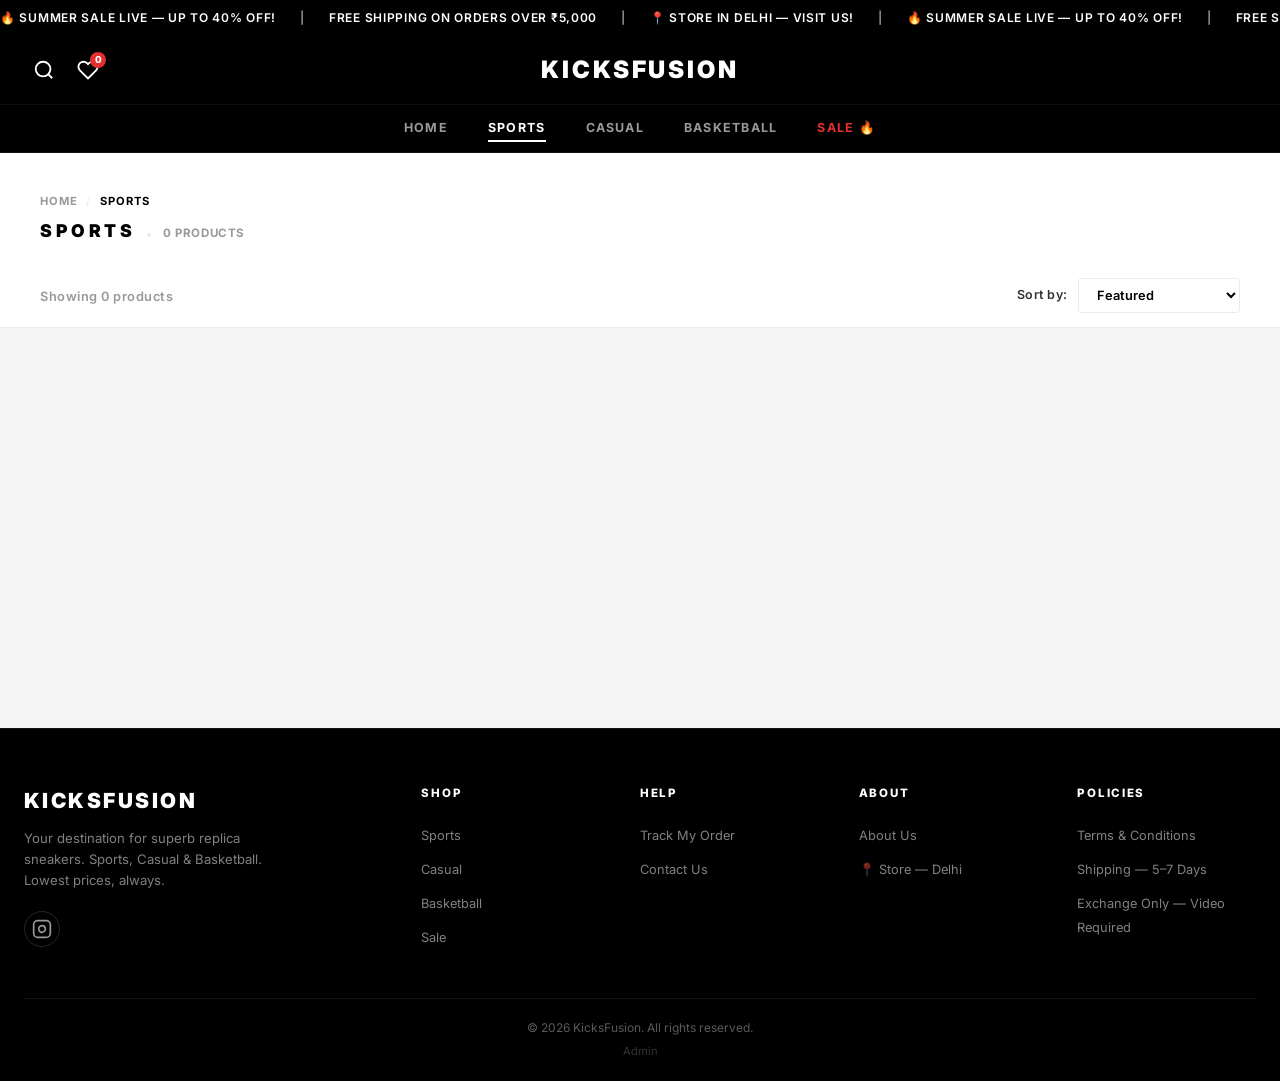
==== commit 0b8419cd: "Add admin dashboard, live search, remove hot picks, image clarity improvements" ====
--- a/category.html
+++ b/category.html
@@ -68,8 +68,6 @@
         <a href="category.html?cat=sports" class="nav-link" data-cat="sports">SPORTS</a>
         <a href="category.html?cat=casual" class="nav-link" data-cat="casual">CASUAL</a>
         <a href="category.html?cat=basketball" class="nav-link" data-cat="basketball">BASKETBALL</a>
-
-        <a href="category.html?cat=hot-picks" class="nav-link" data-cat="hot-picks">HOT PICKS</a>
         <a href="category.html?cat=sale" class="nav-link sale-link" data-cat="sale">SALE 🔥</a>
       </div>
     </div>
@@ -88,8 +86,6 @@
       <a href="category.html?cat=sports">SPORTS</a>
       <a href="category.html?cat=casual">CASUAL</a>
       <a href="category.html?cat=basketball">BASKETBALL</a>
-
-      <a href="category.html?cat=hot-picks">HOT PICKS</a>
       <a href="category.html?cat=sale" class="sale-link">SALE 🔥</a>
     </div>
   </div>
@@ -103,29 +99,32 @@
         <svg width="24" height="24" viewBox="0 0 24 24" fill="none" stroke="currentColor" stroke-width="2"><line x1="18" y1="6" x2="6" y2="18"/><line x1="6" y1="6" x2="18" y2="18"/></svg>
       </button>
     </div>
-    <div class="search-suggestions">
-      <span class="search-tag">Jordan 1</span>
+    <div class="search-suggestions" id="search-suggestions">
+      <span class="search-tag">Nike</span>
+      <span class="search-tag">Converse</span>
       <span class="search-tag">Dunks</span>
-      <span class="search-tag">New Balance 550</span>
-      <span class="search-tag">Yeezy</span>
       <span class="search-tag">Air Force 1</span>
-      <span class="search-tag">On Running</span>
-    </div>
-  </div>
-
-  <!-- ========== CATEGORY HERO BANNER ========== -->
-  <section class="cat-hero" id="cat-hero">
-    <div class="cat-hero-overlay"></div>
-    <div class="cat-hero-content">
+      <span class="search-tag">Jordan</span>
+    </div>
+    <div class="search-results" id="search-results"></div>
+  </div>
+
+  <!-- ========== CATEGORY HEADER ========== -->
+  <!-- ========== CATEGORY HEADER (COMPACT) ========== -->
+  <header class="cat-header" id="cat-header">
+    <div class="header-container">
       <nav class="breadcrumb" id="breadcrumb">
         <a href="index.html">Home</a>
-        <span>/</span>
+        <span class="sep">/</span>
         <span id="breadcrumb-cat">Category</span>
       </nav>
-      <h1 id="cat-title">CATEGORY</h1>
-      <p id="cat-count">0 products</p>
-    </div>
-  </section>
+      <div class="title-row">
+        <h1 id="cat-title">CATEGORY</h1>
+        <span class="dot"></span>
+        <p id="cat-count">0 products</p>
+      </div>
+    </div>
+  </header>
 
   <!-- ========== FILTER BAR ========== -->
   <div class="filter-bar">
@@ -174,7 +173,6 @@
             <li><a href="category.html?cat=casual">Casual</a></li>
             <li><a href="category.html?cat=basketball">Basketball</a></li>
 
-            <li><a href="category.html?cat=hot-picks">Hot Picks</a></li>
             <li><a href="category.html?cat=sale">Sale</a></li>
           </ul>
         </div>
@@ -204,6 +202,7 @@
       </div>
       <div class="footer-bottom">
         <p>&copy; 2026 KicksFusion. All rights reserved.</p>
+        <a href="admin.html" style="font-size:0.7rem;color:rgba(255,255,255,0.2);margin-top:4px;display:inline-block;">Admin</a>
       </div>
     </div>
   </footer>
--- a/style.css
+++ b/style.css
@@ -382,6 +382,66 @@
   color: var(--white);
 }
 
+.search-results {
+  max-width: 700px;
+  margin: 20px auto 0;
+  display: grid;
+  grid-template-columns: repeat(auto-fill, minmax(140px, 1fr));
+  gap: 14px;
+  max-height: 50vh;
+  overflow-y: auto;
+}
+.search-results::-webkit-scrollbar { width: 4px; }
+.search-results::-webkit-scrollbar-thumb { background: var(--light-grey); border-radius: 4px; }
+
+.search-result-card {
+  text-decoration: none;
+  color: inherit;
+  background: var(--white);
+  border-radius: 10px;
+  overflow: hidden;
+  transition: transform 0.2s, box-shadow 0.2s;
+}
+.search-result-card:hover {
+  transform: translateY(-3px);
+  box-shadow: 0 8px 20px rgba(0,0,0,0.12);
+}
+.search-result-img {
+  aspect-ratio: 1;
+  overflow: hidden;
+  background: var(--off-white);
+}
+.search-result-img img {
+  width: 100%; height: 100%;
+  object-fit: cover;
+  image-rendering: -webkit-optimize-contrast;
+}
+.search-result-info {
+  padding: 10px 12px;
+}
+.search-result-name {
+  font-size: 0.72rem;
+  font-weight: 800;
+  text-transform: uppercase;
+  letter-spacing: 0.02em;
+  line-height: 1.3;
+  margin-bottom: 4px;
+  white-space: nowrap;
+  overflow: hidden;
+  text-overflow: ellipsis;
+}
+.search-result-price {
+  font-size: 0.8rem;
+  font-weight: 900;
+}
+.search-no-results {
+  grid-column: 1 / -1;
+  text-align: center;
+  padding: 30px;
+  color: var(--mid-grey);
+  font-size: 0.9rem;
+}
+
 /* ============================================
    HERO CAROUSEL
    ============================================ */
@@ -399,6 +459,8 @@
   width: 100%;
   height: 100%;
   position: relative;
+  user-select: none;
+  touch-action: pan-y;
 }
 
 .carousel-slide {
@@ -731,6 +793,9 @@
   height: 100%;
   object-fit: cover;
   transition: transform 0.4s ease;
+  image-rendering: -webkit-optimize-contrast;
+  -webkit-backface-visibility: hidden;
+  backface-visibility: hidden;
 }
 
 .product-card:hover .product-card-image img { transform: scale(1.05); }
--- a/category.css
+++ b/category.css
@@ -3,71 +3,73 @@
    ============================================== */
 
 /* ---- Category Hero Banner ---- */
-.cat-hero {
-  position: relative;
+/* ---- Compact Category Header ---- */
+.cat-header {
   width: 100%;
-  height: 280px;
-  background-size: cover;
-  background-position: center;
-  display: flex;
-  align-items: flex-end;
-  overflow: hidden;
+  background: #fff;
+  padding: 40px 0 20px;
 }
 
-.cat-hero-overlay {
-  position: absolute;
-  inset: 0;
-  background: linear-gradient(to top, rgba(0,0,0,0.7) 0%, rgba(0,0,0,0.25) 60%, rgba(0,0,0,0.1) 100%);
-}
-
-.cat-hero-content {
-  position: relative;
-  z-index: 2;
-  padding: 36px 40px;
+.header-container {
   max-width: var(--max-w);
-  width: 100%;
   margin: 0 auto;
+  padding: 0 40px;
 }
 
 .breadcrumb {
   display: flex;
   align-items: center;
   gap: 8px;
-  margin-bottom: 12px;
-  font-size: 0.75rem;
-  font-weight: 600;
-  letter-spacing: 0.08em;
+  margin-bottom: 8px;
+  font-size: 0.7rem;
+  font-weight: 700;
+  letter-spacing: 0.1em;
   text-transform: uppercase;
 }
 
 .breadcrumb a {
-  color: rgba(255,255,255,0.6);
+  color: var(--mid-grey);
   transition: 0.3s ease;
 }
 
-.breadcrumb a:hover { color: #fff; }
+.breadcrumb a:hover { color: var(--black); }
 
-.breadcrumb span {
-  color: rgba(255,255,255,0.4);
+.breadcrumb .sep {
+  color: var(--light-grey);
+  font-weight: 400;
 }
 
 .breadcrumb span:last-child {
-  color: #fff;
+  color: var(--black);
 }
 
-.cat-hero-content h1 {
-  font-size: clamp(2rem, 5vw, 3.5rem);
-  font-weight: 900;
-  color: #fff;
-  letter-spacing: 0.08em;
-  text-transform: uppercase;
-  margin-bottom: 4px;
+.title-row {
+  display: flex;
+  align-items: baseline;
+  gap: 12px;
 }
 
-.cat-hero-content p {
-  font-size: 0.85rem;
-  color: rgba(255,255,255,0.6);
-  font-weight: 500;
+.title-row h1 {
+  font-size: 1.1rem;
+  font-weight: 900;
+  color: var(--black);
+  letter-spacing: 0.2em;
+  text-transform: uppercase;
+}
+
+.title-row .dot {
+  width: 4px;
+  height: 4px;
+  background: var(--light-grey);
+  border-radius: 50%;
+}
+
+.title-row p {
+  font-size: 0.72rem;
+  color: var(--mid-grey);
+  font-weight: 700;
+  letter-spacing: 0.05em;
+  text-transform: uppercase;
 }
 
 /* ---- Filter Bar ---- */
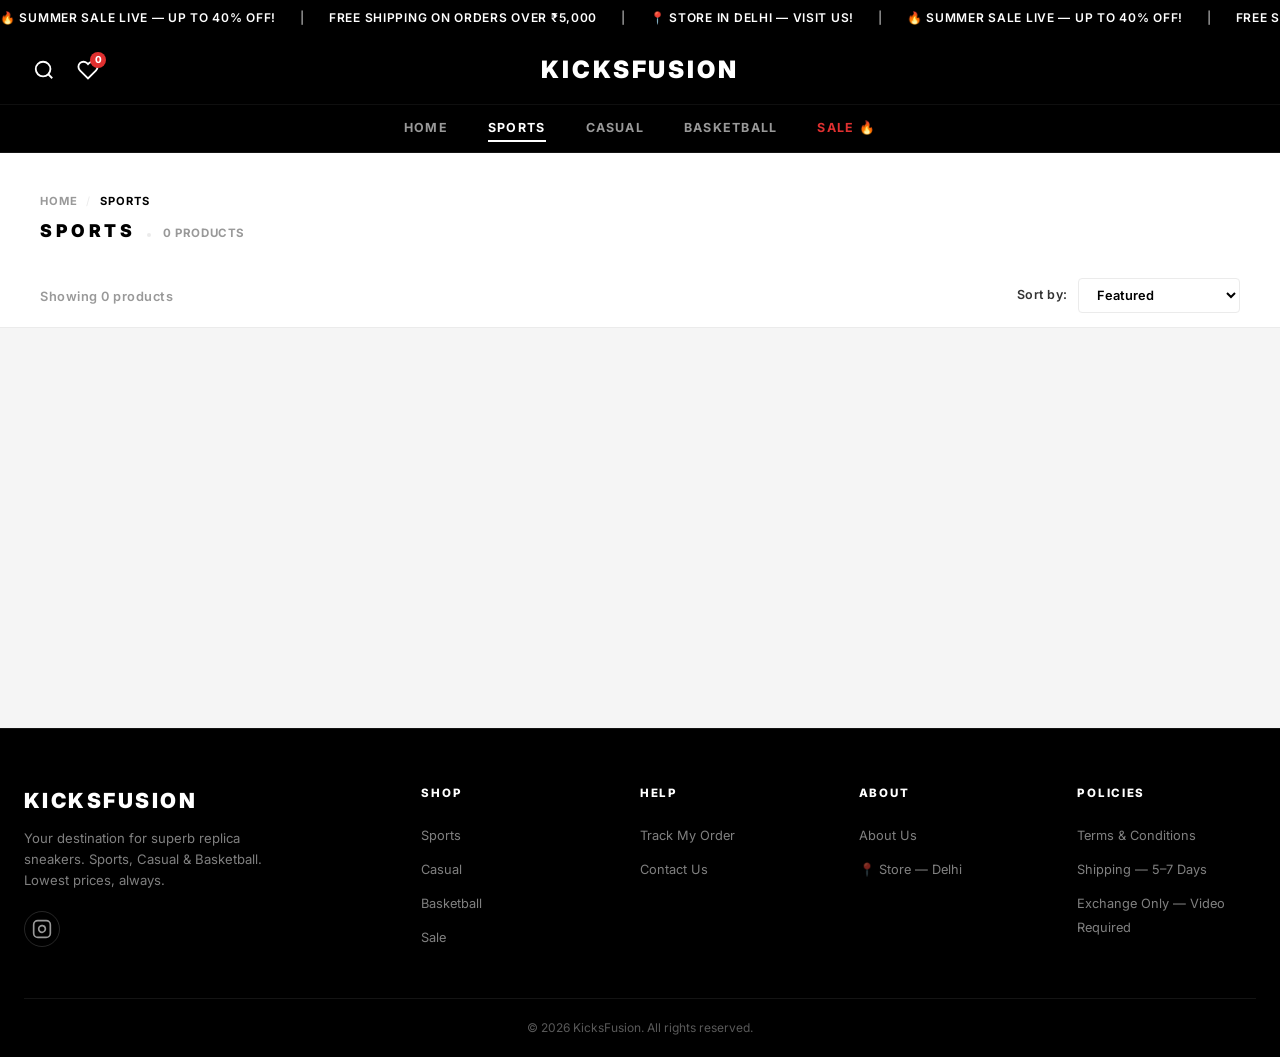
==== commit d8eb39e5: "Remove admin dashboard, keep all products as built-in" ====
--- a/category.html
+++ b/category.html
@@ -202,7 +202,7 @@
       </div>
       <div class="footer-bottom">
         <p>&copy; 2026 KicksFusion. All rights reserved.</p>
-        <a href="admin.html" style="font-size:0.7rem;color:rgba(255,255,255,0.2);margin-top:4px;display:inline-block;">Admin</a>
+
       </div>
     </div>
   </footer>
